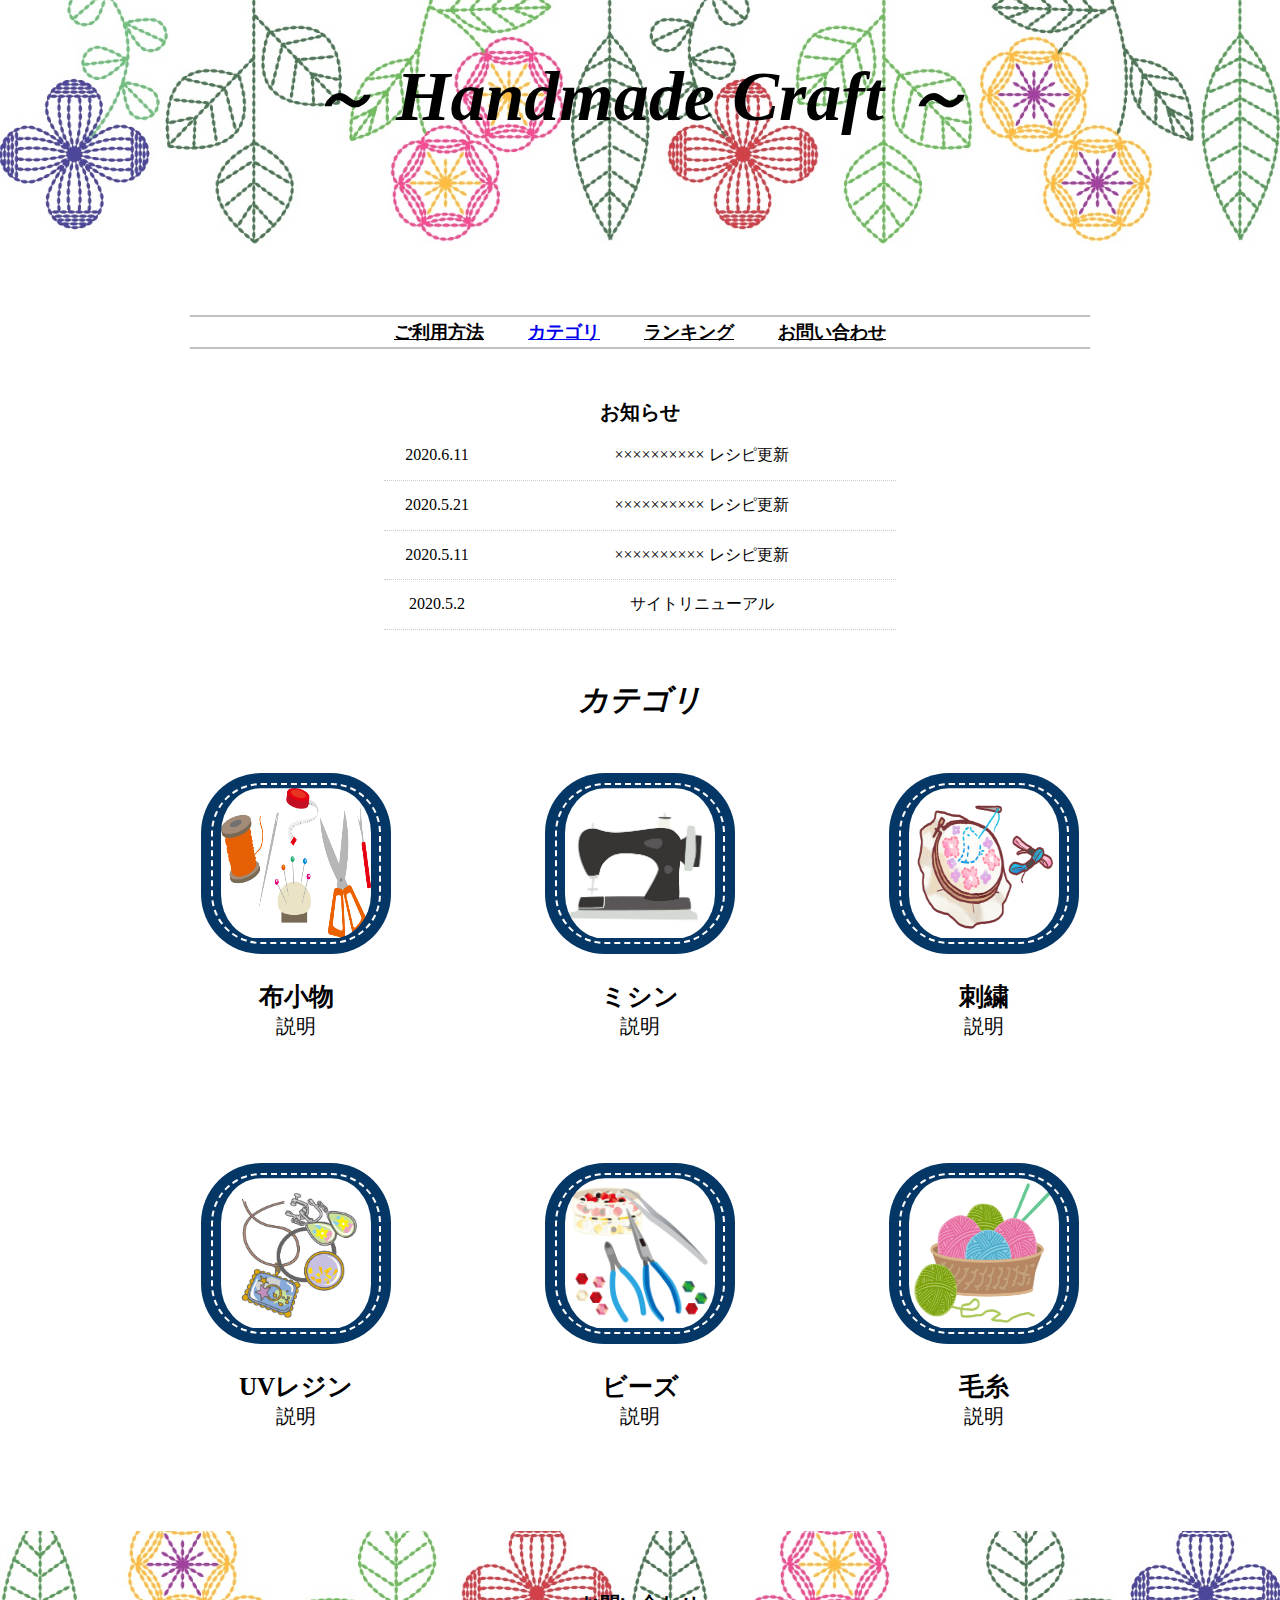
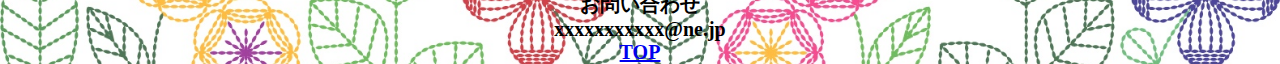
==== index.html @ a934e3a2 "アウトライン修正" ====
<!DOCTYPE html>
<html>
  <head>
    <meta charset="utf-8">
    <link rel="icon" href="favicon.ico">
    <title> ポートフォリオ </title>
    <link rel="stylesheet" href="css/style.css">
  </head>
  <body>
    <header>
    <h1>～&nbsp;Handmade Craft&nbsp;～</h1>
  </header>

  <main>
    <nav>
      <ul>
        <li>
          <a href="">ご利用方法</a>
        </li>
        <li>
          <a href="#category">カテゴリ</a>
        </li>
        <li>
          <a href="">ランキング</a>
        </li>
        <li>
          <a href="">お問い合わせ</a>
        </li>
      </ul>
    </nav>

    <article>
      <p>お知らせ</p>
      <dl class="info">
        <time lang="ja">2020.6.11</time>
        <dd>×××××××××× レシピ更新</dd>
        <time lang="ja">2020.5.21</time>
        <dd>×××××××××× レシピ更新</dd>
        <time lang="ja">2020.5.11</time>
        <dd>×××××××××× レシピ更新</dd>
        <time lang="ja">2020.5.2</time>
        <dd>サイトリニューアル</dd>
      </dl>
    </article>

    <section>
      <h1 id="category">カテゴリ</h1>
      <div class="bob_top">
        <section class="box">
          <a href="Kontentsu/1.html"><img src="img/254794.jpg" alt="ソーイングの写真" ></a>
          <h2>布小物</h2>
          <p>説明</p>
        </section>

        <section class="box">
          <img src="img/193488.jpg" alt="ミシンの写真">
          <h2>ミシン</h2>
          <p>説明</p>
        </section>

        <section class="box">
          <img src="img/1158205.jpg" alt="刺繍の写真">
          <h2>刺繍</h2>
          <p>説明</p>
        </section>
      </div>

      <div class="box_bottom">
        <section class="box">
          <img src="img/1865091.jpg" alt="UVレジンの写真">
          <h2>UVレジン</h2>
          <p>説明</p>
        </section>

        <section class="box">
          <img src="img/850580.jpg" alt="ビーズの写真">
          <h2>ビーズ</h2>
          <p>説明</p>
        </section>

        <section class="box">
          <img src="img/269360.jpg" alt="毛糸の写真">
          <h2>毛糸</h2>
          <p>説明</p>
        </section>
      </div>
    </section>
  </main>

  <footer>
    <p>お問い合わせ<br>
      xxxxxxxxxxx@ne.jp
    </p>
      <p><a href="#top">TOP</a></p>
  </footer>
  </body>
</html>
---- css/style.css ----
*{
  margin: 0;
  padding: 0;
}

body{
  background-color: snow;
  margin: 0 auto;
}

a:visited { color: black; }


/* ヘッダー */
header{
  height: 300px;
  /* background-color:rgb(120, 182, 133) ;
  background-image: url(../img/sima.jpg) ;
  background-size: cover;
  background-position: center;*/
  background: center/cover rgba(255, 255, 255, 0.8) url(../img/1004473_top_1.png);
  background-repeat: no-repeat;
}

header h1,
header p{
  margin: 0;
}

h1{
  text-align: center;
  font-size: 70px;
  padding-top: 50px;
  font-family: "Comic Sans MS";
  font-style: italic;
}

/* メイン ナビ*/

nav ul li{
  display: inline-block;
  margin:  0 20px;
  position: relative;
  list-style: none;
  line-height: 30px;
  height: 30px;
}

nav li{
  text-decoration: none;
  font-size: 18px;
}

nav li:hover{
  opacity: 0.5;
  text-decoration: underline;
}

nav{
  width: 900px;
  margin: auto;
}

nav ul{
  height: 30px;
  margin: 15px auto 20px;
  border-top: 2px solid silver;
  border-bottom: 2px solid silver;
  font-weight: bolder;
}


/* メイン  info */

dl.info{
  padding: 0;
  line-height: 1.8;
  width: 40%;
  margin: 0 auto;
}

dl.info time{
  width: 6em;
  float: left;
  margin: 0;
  padding: 0 0 0 5px;
}

dl.info dd{
  margin: 0 0 10px;
  padding: 0 5px 10px 8em;
  border-bottom: 1px dotted #cccccc;
}

article > p{
  font-size: 20px;
  font-weight: bolder;
  margin-bottom: 15px;
  margin-top: 50px;
}


/* メイン セクション */

main{
  /* width: 100%; */
  background-color:  #ffffff;
  overflow: hidden;
  text-align: center;
}

section h1{
  font-size: 30px;
  padding-top: 30px;
  padding-bottom: 10px;
}

main img{
  width: 150px;
  height:  150px;
  border-radius: 50px;
  cursor: pointer;
  padding: 0.2em 0.5em;
  margin: 2em 0;
  background: #043766;
  box-shadow: 0px 0px 0px 10px #043766;
  border: dashed 2px white;
}

main img:hover{
  opacity: 0.5;
}

section{
  text-align: center;
  margin: 20px;
  font-family: "Comic Sans MS";
}

.box{
  display: inline-block;
  width: 300px;
  height: 350px;
  text-align: center;
}

.box_top::after{
  content: "";
  display: block;
  clear: both;
}

.box_bottom::after{
  content: "";
  display: block;
  clear: both ;

}

section h2{
  font-size: 25px;
  font-weight: bold;
}

section p{
  font-size: 20px;
}

/* フッター */
footer{
  /* width: 100%; */
  background: center/cover rgba(255, 255, 255, 0.8) url(../img/1004473_botton_1.png);
  background-size: cover;
  background-repeat: no-repeat;
  padding-top: 60px;
  text-align: center;
  border-style: none;
  font-size: 20px;
  font-weight: bold;
  font-family: "Comic Sans MS";
}
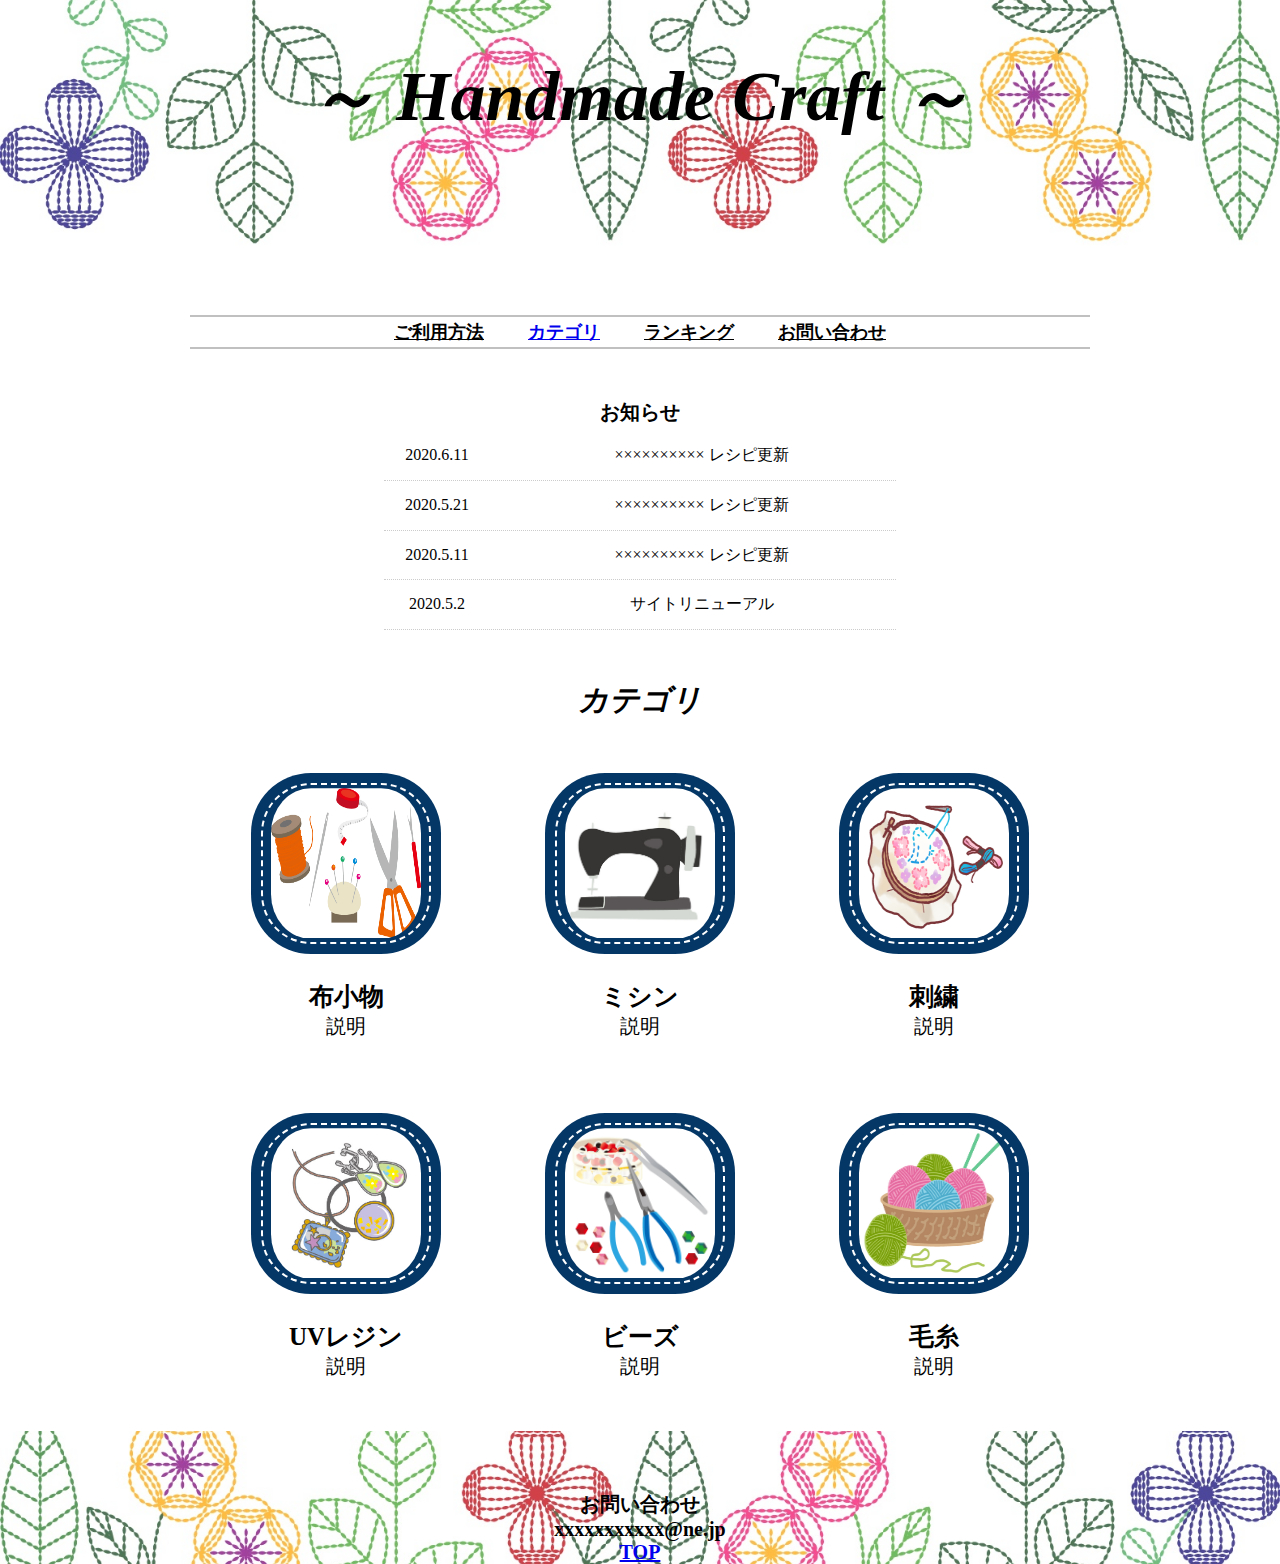
==== commit 012cc9cb: "検証ツール使いながら細かい箇所修正" ====
--- a/index.html
+++ b/index.html
@@ -2,96 +2,89 @@
 <html>
   <head>
     <meta charset="utf-8">
+    <meta name="viewport" content="width=device-width,initial-scale=1.0">
     <link rel="icon" href="favicon.ico">
     <title> ポートフォリオ </title>
     <link rel="stylesheet" href="css/style.css">
   </head>
   <body>
     <header>
-    <h1>～&nbsp;Handmade Craft&nbsp;～</h1>
-  </header>
+      <h1>～&nbsp;Handmade Craft&nbsp;～</h1>
+    </header>
 
-  <main>
-    <nav>
-      <ul>
-        <li>
-          <a href="">ご利用方法</a>
-        </li>
-        <li>
-          <a href="#category">カテゴリ</a>
-        </li>
-        <li>
-          <a href="">ランキング</a>
-        </li>
-        <li>
-          <a href="">お問い合わせ</a>
-        </li>
-      </ul>
-    </nav>
+    <main>
+      <nav>
+        <ul>
+          <li>
+            <a href="">ご利用方法</a>
+          </li>
+          <li>
+            <a href="#category">カテゴリ</a>
+          </li>
+          <li>
+            <a href="">ランキング</a>
+          </li>
+          <li>
+            <a href="">お問い合わせ</a>
+          </li>
+        </ul>
+      </nav>
+      <article>
+        <p>お知らせ</p>
+        <dl class="info">
+          <time lang="ja">2020.6.11</time>
+          <dd>×××××××××× レシピ更新</dd>
+          <time lang="ja">2020.5.21</time>
+          <dd>×××××××××× レシピ更新</dd>
+          <time lang="ja">2020.5.11</time>
+          <dd>×××××××××× レシピ更新</dd>
+          <time lang="ja">2020.5.2</time>
+          <dd>サイトリニューアル</dd>
+        </dl>
+      </article>
+      <section>
+        <h1 id="category">カテゴリ</h1>
+        <div class="bob_top">
+          <section class="box">
+            <a href="Kontentsu/1.html"><img src="img/254794.jpg" alt="ソーイングの写真" ></a>
+            <h2>布小物</h2>
+            <p>説明</p>
+          </section>
+          <section class="box">
+            <img src="img/193488.jpg" alt="ミシンの写真">
+            <h2>ミシン</h2>
+            <p>説明</p>
+          </section>
+          <section class="box">
+            <img src="img/1158205.jpg" alt="刺繍の写真">
+            <h2>刺繍</h2>
+            <p>説明</p>
+          </section>
+        </div>
+        <div class="box_bottom">
+          <section class="box">
+            <img src="img/1865091.jpg" alt="UVレジンの写真">
+            <h2>UVレジン</h2>
+            <p>説明</p>
+          </section>
+          <section class="box">
+            <img src="img/850580.jpg" alt="ビーズの写真">
+            <h2>ビーズ</h2>
+            <p>説明</p>
+          </section>
+          <section class="box">
+            <img src="img/269360.jpg" alt="毛糸の写真">
+            <h2>毛糸</h2>
+            <p>説明</p>
+          </section>
+        </div>
+      </section>
+    </main>
 
-    <article>
-      <p>お知らせ</p>
-      <dl class="info">
-        <time lang="ja">2020.6.11</time>
-        <dd>×××××××××× レシピ更新</dd>
-        <time lang="ja">2020.5.21</time>
-        <dd>×××××××××× レシピ更新</dd>
-        <time lang="ja">2020.5.11</time>
-        <dd>×××××××××× レシピ更新</dd>
-        <time lang="ja">2020.5.2</time>
-        <dd>サイトリニューアル</dd>
-      </dl>
-    </article>
-
-    <section>
-      <h1 id="category">カテゴリ</h1>
-      <div class="bob_top">
-        <section class="box">
-          <a href="Kontentsu/1.html"><img src="img/254794.jpg" alt="ソーイングの写真" ></a>
-          <h2>布小物</h2>
-          <p>説明</p>
-        </section>
-
-        <section class="box">
-          <img src="img/193488.jpg" alt="ミシンの写真">
-          <h2>ミシン</h2>
-          <p>説明</p>
-        </section>
-
-        <section class="box">
-          <img src="img/1158205.jpg" alt="刺繍の写真">
-          <h2>刺繍</h2>
-          <p>説明</p>
-        </section>
-      </div>
-
-      <div class="box_bottom">
-        <section class="box">
-          <img src="img/1865091.jpg" alt="UVレジンの写真">
-          <h2>UVレジン</h2>
-          <p>説明</p>
-        </section>
-
-        <section class="box">
-          <img src="img/850580.jpg" alt="ビーズの写真">
-          <h2>ビーズ</h2>
-          <p>説明</p>
-        </section>
-
-        <section class="box">
-          <img src="img/269360.jpg" alt="毛糸の写真">
-          <h2>毛糸</h2>
-          <p>説明</p>
-        </section>
-      </div>
-    </section>
-  </main>
-
-  <footer>
-    <p>お問い合わせ<br>
-      xxxxxxxxxxx@ne.jp
-    </p>
+    <footer>
+      <p>お問い合わせ<br>
+        xxxxxxxxxxx@ne.jp</p>
       <p><a href="#top">TOP</a></p>
-  </footer>
+    </footer>
   </body>
 </html>--- a/css/style.css
+++ b/css/style.css
@@ -10,22 +10,17 @@
 
 a:visited { color: black; }
 
-
 /* ヘッダー */
 header{
   height: 300px;
-  /* background-color:rgb(120, 182, 133) ;
-  background-image: url(../img/sima.jpg) ;
-  background-size: cover;
-  background-position: center;*/
   background: center/cover rgba(255, 255, 255, 0.8) url(../img/1004473_top_1.png);
   background-repeat: no-repeat;
 }
 
-header h1,
+/* header h1,
 header p{
   margin: 0;
-}
+} */
 
 h1{
   text-align: center;
@@ -36,7 +31,6 @@
 }
 
 /* メイン ナビ*/
-
 nav ul li{
   display: inline-block;
   margin:  0 20px;
@@ -69,9 +63,7 @@
   font-weight: bolder;
 }
 
-
 /* メイン  info */
-
 dl.info{
   padding: 0;
   line-height: 1.8;
@@ -99,11 +91,8 @@
   margin-top: 50px;
 }
 
-
 /* メイン セクション */
-
 main{
-  /* width: 100%; */
   background-color:  #ffffff;
   overflow: hidden;
   text-align: center;
@@ -139,8 +128,8 @@
 
 .box{
   display: inline-block;
-  width: 300px;
-  height: 350px;
+  width: 250px;
+  height: 300px;
   text-align: center;
 }
 
@@ -168,15 +157,142 @@
 
 /* フッター */
 footer{
-  /* width: 100%; */
   background: center/cover rgba(255, 255, 255, 0.8) url(../img/1004473_botton_1.png);
   background-size: cover;
   background-repeat: no-repeat;
   padding-top: 60px;
   text-align: center;
   border-style: none;
-  font-size: 20px;
+  font-size: 2px;
   font-weight: bold;
   font-family: "Comic Sans MS";
-}
-
+  font-size: 20px;
+}
+
+@media screen and (max-width:650px){
+  /* ヘッダー */
+  header h1{
+    font-size: 40px;
+    padding-top: 50px;
+  }
+
+  header{
+    height: 200px;
+  }
+
+/* メイン ナビ*/
+  nav{
+    width: 410px;
+    margin: auto;
+  }
+
+  nav li{
+  font-size: 15px;
+  }
+
+  nav ul li{
+    margin:  0 10px;
+  }
+
+/* メイン  info */
+  article .info{
+    margin: auto;
+    width: 80%;
+  }
+
+  article > p{
+    margin-top: 30px;
+  }
+
+/* メイン セクション */
+  section img{
+    width: 90px;
+    height: 90px;
+    border-radius: 20px;
+    margin: 20px 0;
+  }
+
+  .box{
+    width: 150px;
+    height: 250px;
+  }
+
+  section{
+    margin: auto;
+  }
+
+  section h1{
+    font-size: 25px;
+  }
+
+  section h2{
+    font-size: 20px;
+    font-weight: bold;
+  }
+
+  section p{
+    font-size: 15px;
+  }
+
+/* フッター */
+  footer{
+    font-size: 15px;
+    padding-top: 30px;
+  }
+}
+
+@media screen and (min-width:650px) and (max-width:940px){
+  /* ヘッダー */
+  header h1{
+    font-size: 50px;
+    padding-top: 50px;
+  }
+
+  header{
+    height: 200px;
+  }
+
+/* メイン ナビ*/
+  nav{
+    width: 570px;
+    margin: auto;
+  }
+
+  nav ul li{
+    margin:  0 15px;
+  }
+
+/* メイン  info */
+  article .info{
+    margin: auto;
+    width: 60%;
+  }
+
+  article > p{
+    margin-top: 30px;
+  }
+
+/* メイン セクション */
+  section img{
+    width: 130px;
+    height: 130px;
+    border-radius: 30px;
+    margin: 30px 0;
+  }
+
+  .box{
+    width:200px;
+  }
+
+  section{
+    margin: auto;
+  }
+
+  section h2{
+    font-size: 25px;
+  }
+
+  section p{
+    font-size: 20px;
+  }
+}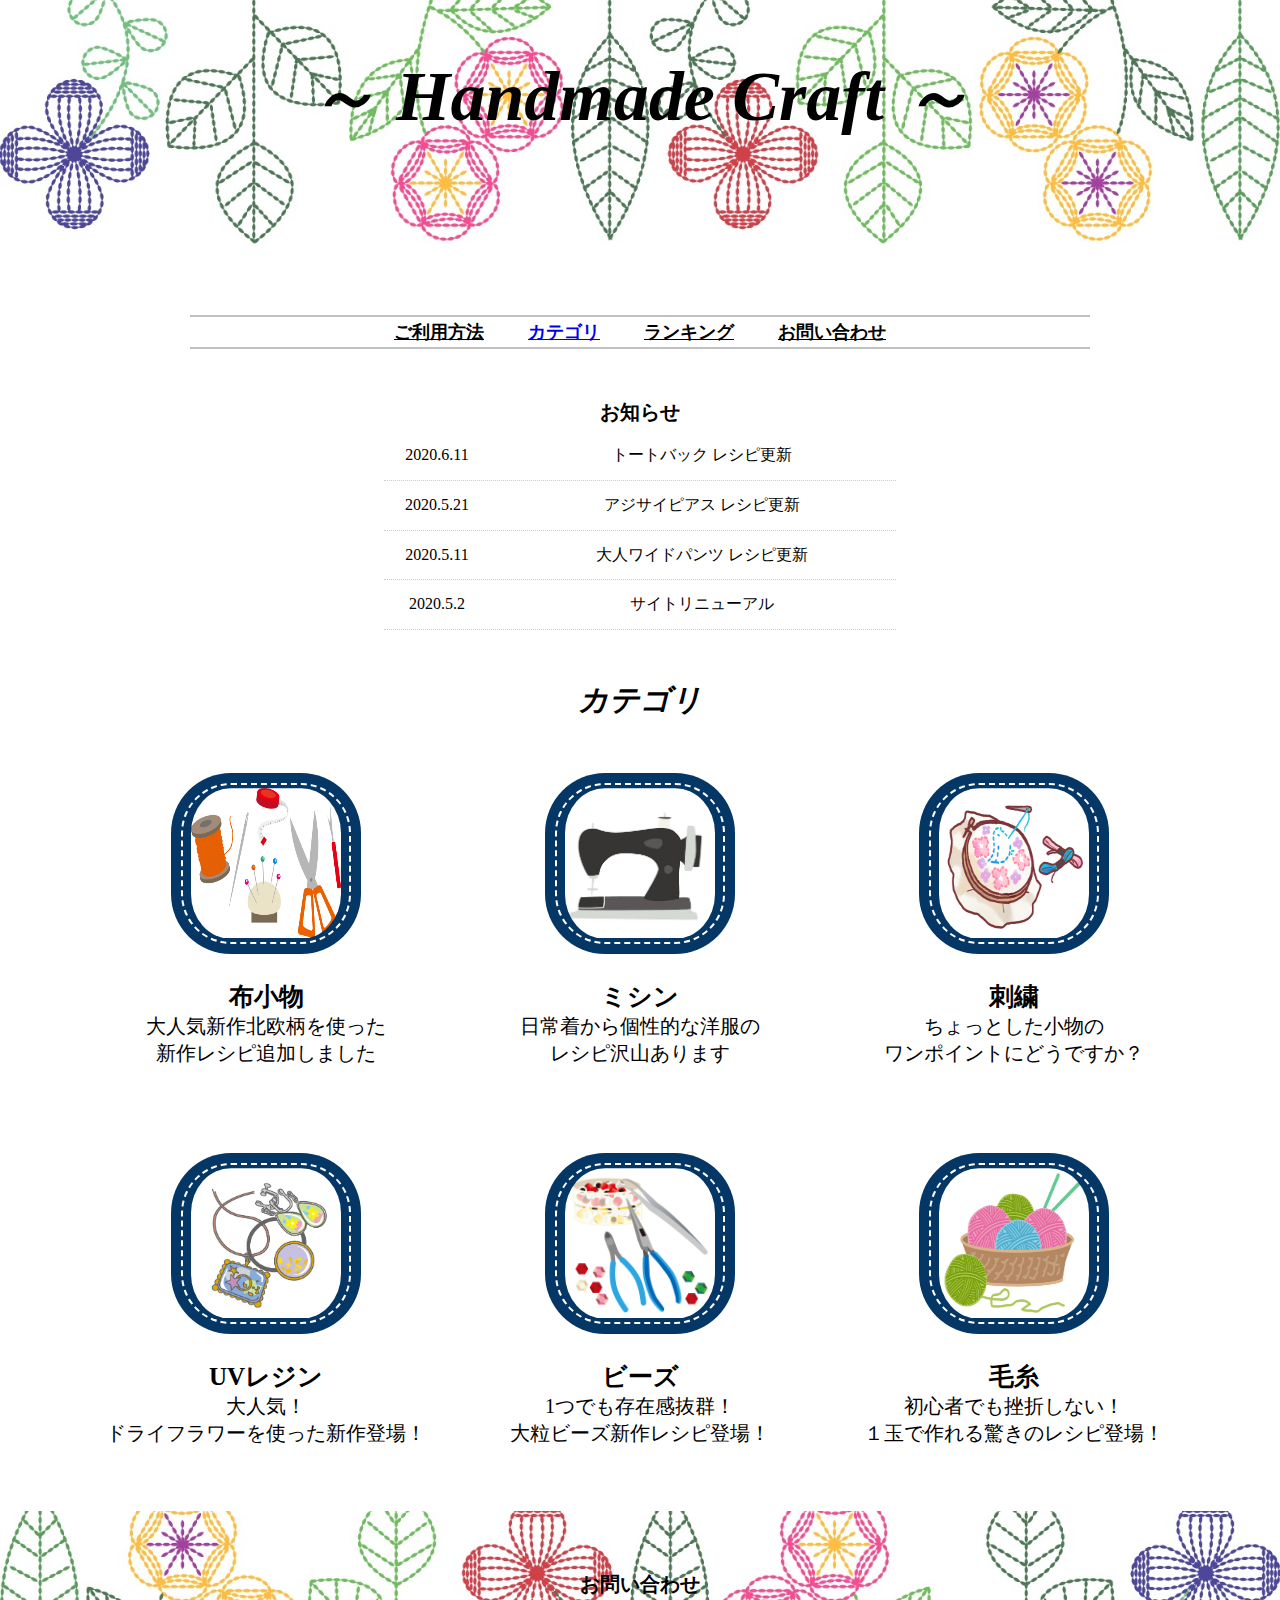
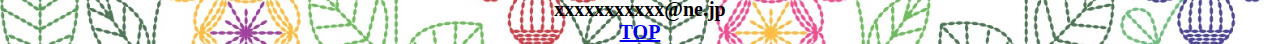
==== commit 5c98ca84: "メインサイト修正" ====
--- a/index.html
+++ b/index.html
@@ -33,11 +33,11 @@
         <p>お知らせ</p>
         <dl class="info">
           <time lang="ja">2020.6.11</time>
-          <dd>×××××××××× レシピ更新</dd>
+          <dd>トートバック&nbsp;レシピ更新</dd>
           <time lang="ja">2020.5.21</time>
-          <dd>×××××××××× レシピ更新</dd>
+          <dd>アジサイピアス&nbsp;レシピ更新</dd>
           <time lang="ja">2020.5.11</time>
-          <dd>×××××××××× レシピ更新</dd>
+          <dd>大人ワイドパンツ&nbsp;レシピ更新</dd>
           <time lang="ja">2020.5.2</time>
           <dd>サイトリニューアル</dd>
         </dl>
@@ -48,34 +48,41 @@
           <section class="box">
             <a href="Kontentsu/1.html"><img src="img/254794.jpg" alt="ソーイングの写真" ></a>
             <h2>布小物</h2>
-            <p>説明</p>
+            <p>大人気新作北欧柄を使った<br>
+              新作レシピ追加しました</p>
           </section>
           <section class="box">
             <img src="img/193488.jpg" alt="ミシンの写真">
             <h2>ミシン</h2>
-            <p>説明</p>
+            <p>日常着から個性的な洋服の<br>
+              レシピ沢山あります</p>
           </section>
           <section class="box">
             <img src="img/1158205.jpg" alt="刺繍の写真">
             <h2>刺繍</h2>
-            <p>説明</p>
+            <p>ちょっとした小物の<br>
+              ワンポイントにどうですか？</p>
           </section>
         </div>
         <div class="box_bottom">
           <section class="box">
             <img src="img/1865091.jpg" alt="UVレジンの写真">
             <h2>UVレジン</h2>
-            <p>説明</p>
+            <p>大人気！<br>
+              ドライフラワーを使った新作登場！
+            </p>
           </section>
           <section class="box">
             <img src="img/850580.jpg" alt="ビーズの写真">
             <h2>ビーズ</h2>
-            <p>説明</p>
+            <p>1つでも存在感抜群！<br>
+              大粒ビーズ新作レシピ登場！</p>
           </section>
           <section class="box">
             <img src="img/269360.jpg" alt="毛糸の写真">
             <h2>毛糸</h2>
-            <p>説明</p>
+            <p>初心者でも挫折しない！<br>
+              １玉で作れる驚きのレシピ登場！</p>
           </section>
         </div>
       </section>
--- a/css/style.css
+++ b/css/style.css
@@ -128,8 +128,8 @@
 
 .box{
   display: inline-block;
-  width: 250px;
-  height: 300px;
+  width: 330px;
+  height: 340px;
   text-align: center;
 }
 
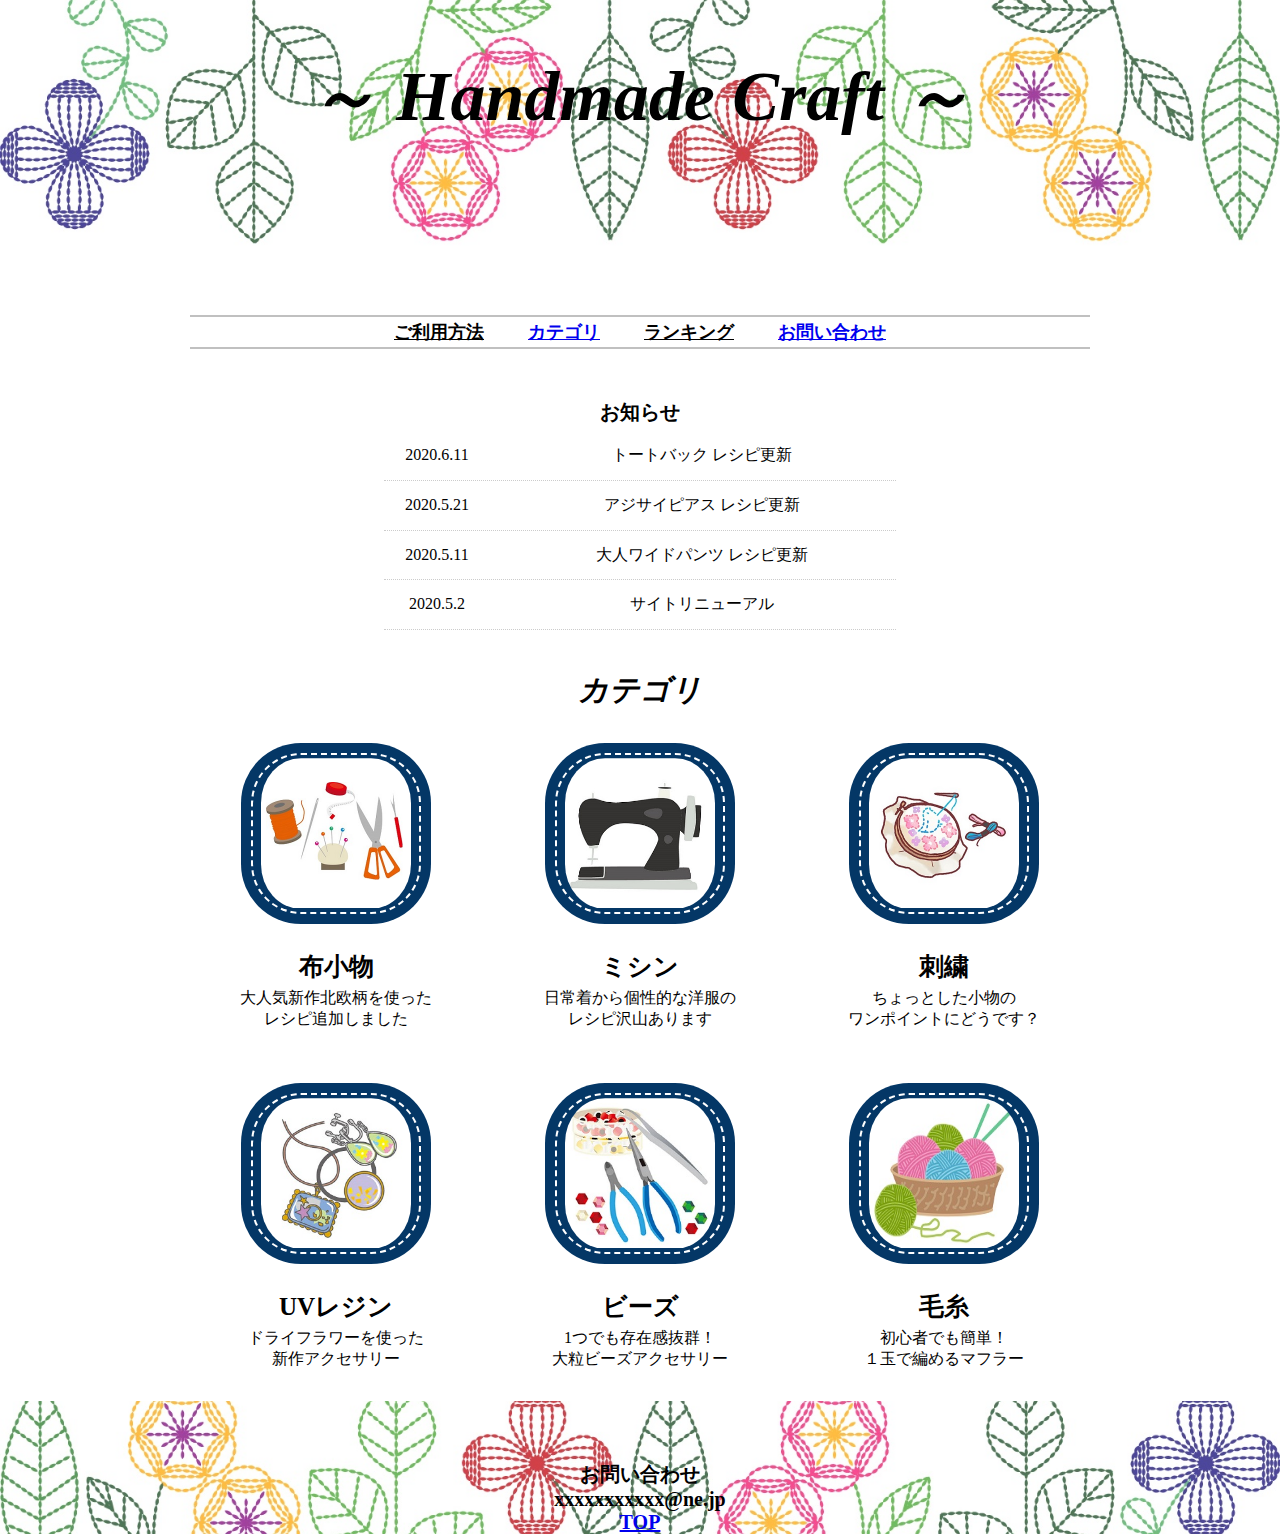
==== commit 8ed2f3fc: "画像サイズ修正" ====
--- a/index.html
+++ b/index.html
@@ -25,7 +25,7 @@
             <a href="">ランキング</a>
           </li>
           <li>
-            <a href="">お問い合わせ</a>
+            <a href="otoiawase/2.html">お問い合わせ</a>
           </li>
         </ul>
       </nav>
@@ -46,10 +46,10 @@
         <h1 id="category">カテゴリ</h1>
         <div class="bob_top">
           <section class="box">
-            <a href="Kontentsu/1.html"><img src="img/254794.jpg" alt="ソーイングの写真" ></a>
+            <a href="Kontentsu/1.html"><img src="img/123_1.png" alt="ソーイングの写真" ></a>
             <h2>布小物</h2>
             <p>大人気新作北欧柄を使った<br>
-              新作レシピ追加しました</p>
+              レシピ追加しました</p>
           </section>
           <section class="box">
             <img src="img/193488.jpg" alt="ミシンの写真">
@@ -58,31 +58,31 @@
               レシピ沢山あります</p>
           </section>
           <section class="box">
-            <img src="img/1158205.jpg" alt="刺繍の写真">
+            <img src="img/123_2.png" alt="刺繍の写真">
             <h2>刺繍</h2>
             <p>ちょっとした小物の<br>
-              ワンポイントにどうですか？</p>
+              ワンポイントにどうです？</p>
           </section>
         </div>
         <div class="box_bottom">
           <section class="box">
             <img src="img/1865091.jpg" alt="UVレジンの写真">
             <h2>UVレジン</h2>
-            <p>大人気！<br>
-              ドライフラワーを使った新作登場！
+            <p>ドライフラワーを使った<br>
+              新作アクセサリー
             </p>
           </section>
           <section class="box">
             <img src="img/850580.jpg" alt="ビーズの写真">
             <h2>ビーズ</h2>
             <p>1つでも存在感抜群！<br>
-              大粒ビーズ新作レシピ登場！</p>
+              大粒ビーズアクセサリー</p>
           </section>
           <section class="box">
             <img src="img/269360.jpg" alt="毛糸の写真">
             <h2>毛糸</h2>
-            <p>初心者でも挫折しない！<br>
-              １玉で作れる驚きのレシピ登場！</p>
+            <p>初心者でも簡単！<br>
+              １玉で編めるマフラー</p>
           </section>
         </div>
       </section>
--- a/css/style.css
+++ b/css/style.css
@@ -122,13 +122,13 @@
 
 section{
   text-align: center;
-  margin: 20px;
+  margin: auto;
   font-family: "Comic Sans MS";
 }
 
 .box{
   display: inline-block;
-  width: 330px;
+  width: 300px;
   height: 340px;
   text-align: center;
 }
@@ -152,7 +152,8 @@
 }
 
 section p{
-  font-size: 20px;
+  padding-top: 5px;
+  /* font-size: 20px; */
 }
 
 /* フッター */
@@ -218,7 +219,7 @@
   }
 
   section{
-    margin: auto;
+    /* margin: auto; */
   }
 
   section h1{
@@ -231,7 +232,7 @@
   }
 
   section p{
-    font-size: 15px;
+    font-size: 12px;
   }
 
 /* フッター */
@@ -241,7 +242,7 @@
   }
 }
 
-@media screen and (min-width:650px) and (max-width:940px){
+@media screen and (min-width:650px) and (max-width:950px){
   /* ヘッダー */
   header h1{
     font-size: 50px;
@@ -285,7 +286,7 @@
   }
 
   section{
-    margin: auto;
+    /* margin: auto; */
   }
 
   section h2{
@@ -293,6 +294,6 @@
   }
 
   section p{
-    font-size: 20px;
+    /* font-size: 20px; */
   }
 }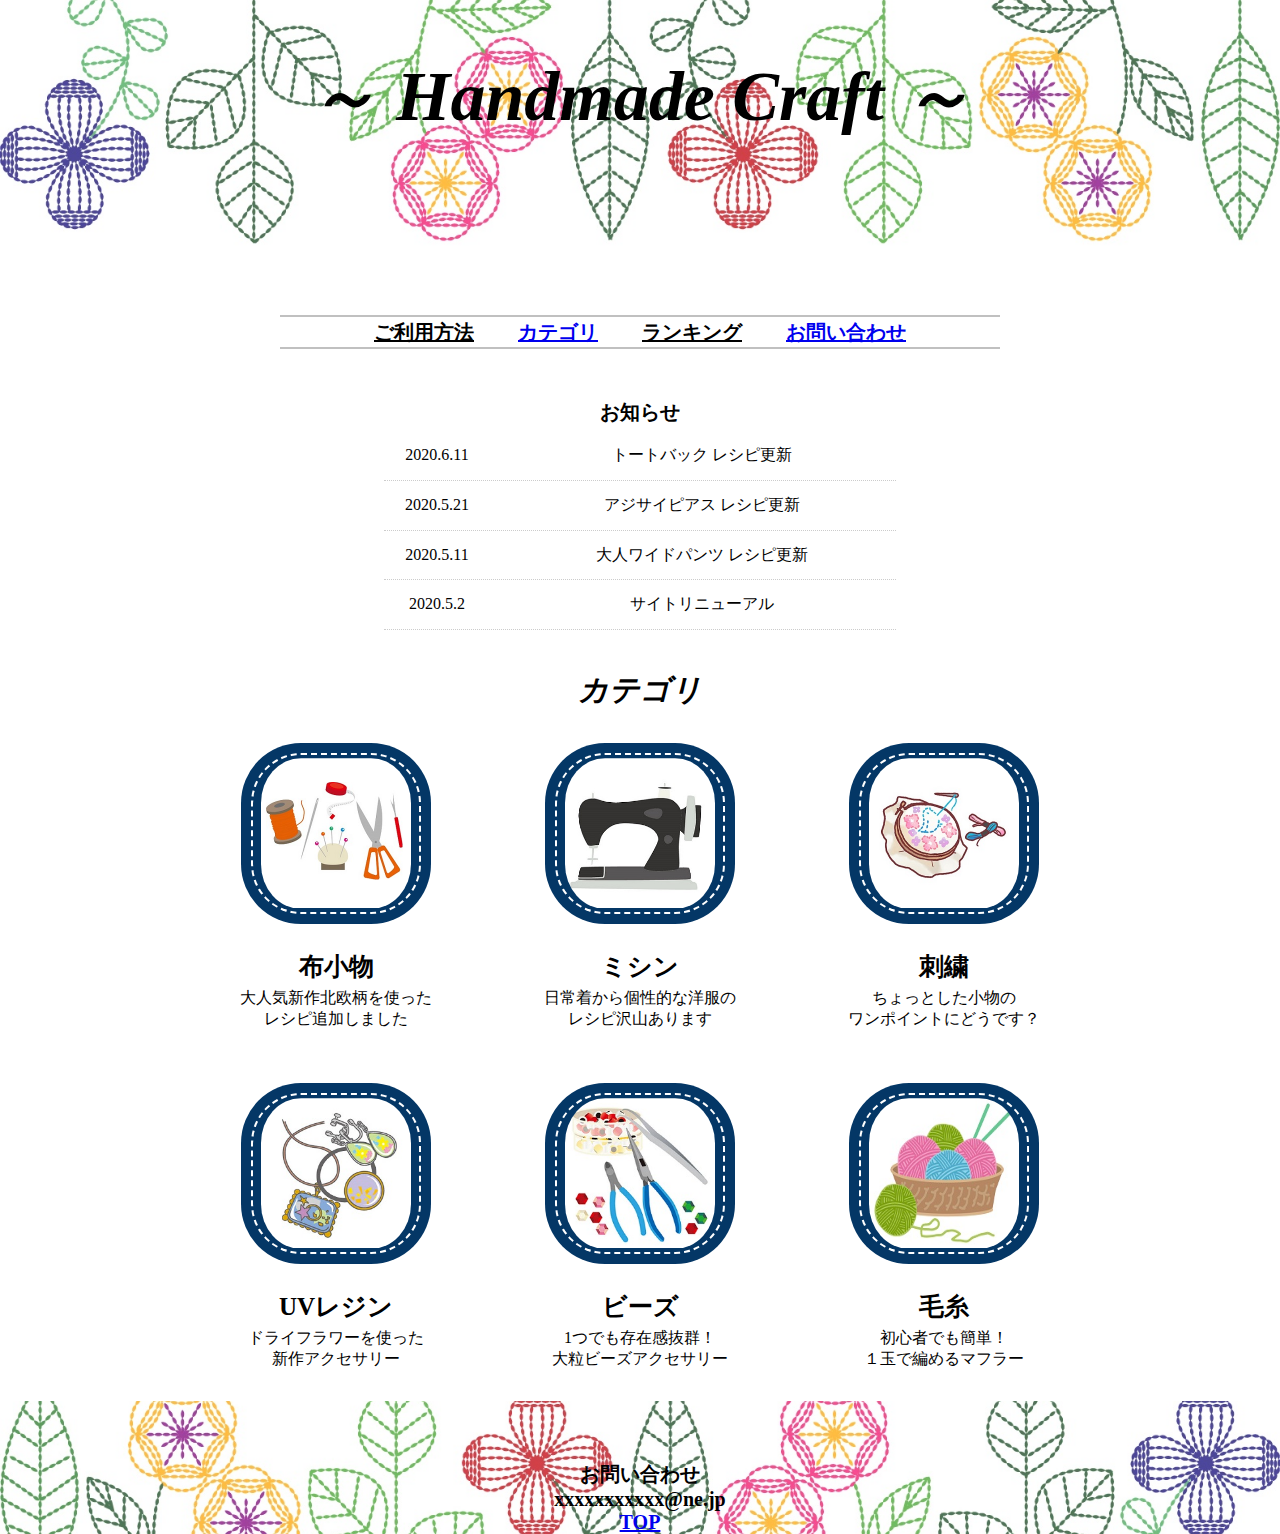
==== commit be1017ad: "メイン画面修正" ====
--- a/index.html
+++ b/index.html
@@ -52,13 +52,13 @@
               レシピ追加しました</p>
           </section>
           <section class="box">
-            <img src="img/193488.jpg" alt="ミシンの写真">
+            <a href=""><img src="img/193488.jpg" alt="ミシンの写真"></a>
             <h2>ミシン</h2>
             <p>日常着から個性的な洋服の<br>
               レシピ沢山あります</p>
           </section>
           <section class="box">
-            <img src="img/123_2.png" alt="刺繍の写真">
+            <a href=""><img src="img/123_2.png" alt="刺繍の写真"></a>
             <h2>刺繍</h2>
             <p>ちょっとした小物の<br>
               ワンポイントにどうです？</p>
@@ -66,20 +66,20 @@
         </div>
         <div class="box_bottom">
           <section class="box">
-            <img src="img/1865091.jpg" alt="UVレジンの写真">
+            <a href=""><img src="img/1865091.jpg" alt="UVレジンの写真"></a>
             <h2>UVレジン</h2>
             <p>ドライフラワーを使った<br>
               新作アクセサリー
             </p>
           </section>
           <section class="box">
-            <img src="img/850580.jpg" alt="ビーズの写真">
+            <a href=""><img src="img/850580.jpg" alt="ビーズの写真"></a>
             <h2>ビーズ</h2>
             <p>1つでも存在感抜群！<br>
               大粒ビーズアクセサリー</p>
           </section>
           <section class="box">
-            <img src="img/269360.jpg" alt="毛糸の写真">
+            <a href=""><img src="img/269360.jpg" alt="毛糸の写真"></a>
             <h2>毛糸</h2>
             <p>初心者でも簡単！<br>
               １玉で編めるマフラー</p>
--- a/css/style.css
+++ b/css/style.css
@@ -42,7 +42,7 @@
 
 nav li{
   text-decoration: none;
-  font-size: 18px;
+  font-size: 20px;
 }
 
 nav li:hover{
@@ -51,7 +51,7 @@
 }
 
 nav{
-  width: 900px;
+  width: 720px;
   margin: auto;
 }
 
@@ -143,7 +143,6 @@
   content: "";
   display: block;
   clear: both ;
-
 }
 
 section h2{
@@ -183,12 +182,13 @@
 
 /* メイン ナビ*/
   nav{
-    width: 410px;
+    /* width: 410px; */
+    width: 380px;
     margin: auto;
   }
 
   nav li{
-  font-size: 15px;
+  font-size: 13px;
   }
 
   nav ul li{
